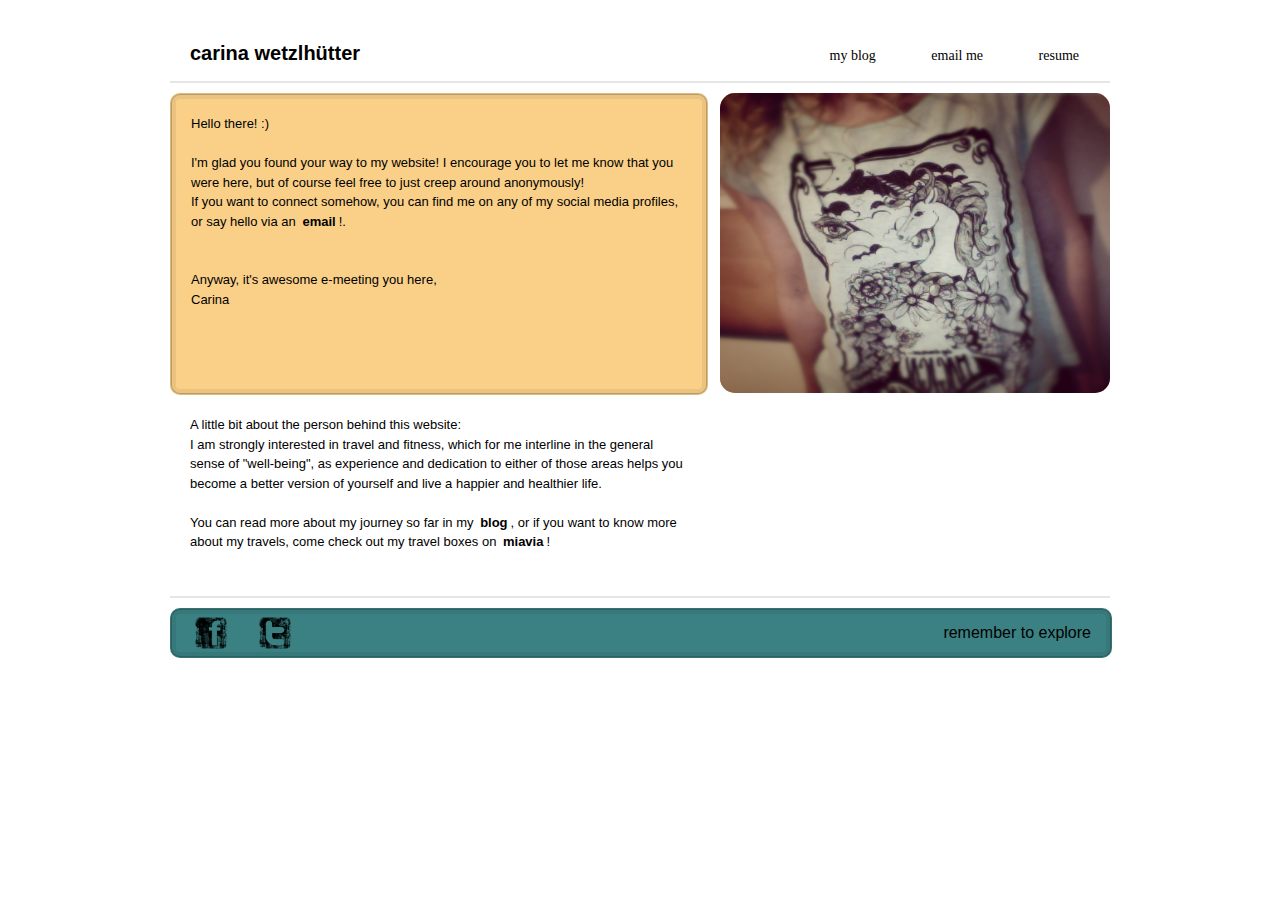
==== index.html @ 440e06f8 "shadows" ====
<html>
<head>
<title>carina wetzlhütter | personal website</title>
<link type="text/css" rel="stylesheet" href="style.css">

<script>
  (function(i,s,o,g,r,a,m){i['GoogleAnalyticsObject']=r;i[r]=i[r]||function(){
  (i[r].q=i[r].q||[]).push(arguments)},i[r].l=1*new Date();a=s.createElement(o),
  m=s.getElementsByTagName(o)[0];a.async=1;a.src=g;m.parentNode.insertBefore(a,m)
  })(window,document,'script','//www.google-analytics.com/analytics.js','ga');

  ga('create', 'UA-42148947-1', 'trackingcarina.com');
  ga('send', 'pageview');

</script>
</head>
<body>
	<header>
		<h1>carina wetzlh&uuml;tter</h1>

		<nav>
			<ul>
				<li><a href="http://trackingcarina.tumblr.com">my blog</a></li>
				<li><a href="mailto:carinawetzlhuetter@gmail.com">email me</a></li>
				<li><a href="http://at.linkedin.com/in/carinawetzlhuetter">resume</a></li>
			</ul>
		</nav>
	</header>



	<div id="container">
		
		<div id="text">
			<div class="content">
			<p>Hello there! :)</p><br>
			<p>I&apos;m glad you found your way to my website! I encourage you to let me know that you were here, but of course feel free to just creep around anonymously!<br>If you want to connect somehow, you can find me on any of my social media profiles, or say hello via an <a href="mailto:carina.wetzlhuetter@gmail.com">email</a>!.</p><br><br>
				<p>Anyway, it&apos;s awesome e-meeting you here,</p>
				<p>Carina</p>
			</div>
			
		</div>
		<div class="shadow">
		</div>

		<aside>
			<img src="images/unicorn.jpg"/>
		</aside>

		<div id="notes">
			<div class="content">
				<p>A little bit about the person behind this website:</p>
				<p>I am strongly interested in travel and fitness, which for me interline in the general sense of &quot;well-being&quot;, as experience and dedication to either of those areas helps you become a better version of yourself and live a happier and healthier life. </p><br>
				<p>You can read more about my journey so far in my <a href="http://trackingcarina.tumblr.com">blog</a>, or if you want to know more about my travels, come check out my travel boxes on <a href="http://miavia.in">miavia</a>!</p>

				

			</div>
		</div>
		<div id="special">
			
		</div>
	
	</div>
	




	<footer>
		<nav>
			<ul>
				<li><a href="https://www.facebook.com/carina.wetzlhutter"><img src="icons/facebook.png"/></a></li>
				<li><a href="https://twitter.com/trackingcarina"><img src="icons/twitter.png"/></a></li>
				<li></li>
			</ul>	
		</nav>

		<span>remember to explore
		</span>	
	</footer>
</body>
</html>
---- style.css ----
/* browser reset! */
html, body, div, span, applet, object, iframe,
h1, h2, h3, h4, h5, h6, p, blockquote, pre,
a, abbr, acronym, address, big, cite, code,
del, dfn, em, img, ins, kbd, q, s, samp,
small, strike, strong, sub, sup, tt, var,
b, u, i, center,
dl, dt, dd, ol, ul, li,
fieldset, form, label, legend,
table, caption, tbody, tfoot, thead, tr, th, td,
article, aside, canvas, details, embed, 
figure, figcaption, footer, header, hgroup, 
menu, nav, output, ruby, section, summary,
time, mark, audio, video {
	margin: 0;
	padding: 0;
	border: 0;
	font-size: 100%;
	font: inherit;
	vertical-align: baseline;
}
/* HTML5 display-role reset for older browsers */
article, aside, details, figcaption, figure, 
footer, header, hgroup, menu, nav, section {
	display: block;
}
body {
	line-height: 1;
	font-size: 13px;
}
ol, ul {
	list-style: none;
}
blockquote, q {
	quotes: none;
}
blockquote:before, blockquote:after,
q:before, q:after {
	content: '';
	content: none;
}
table {
	border-collapse: collapse;
	border-spacing: 0;
}

body {
	width: 940px;
	margin: 0 auto;
	margin-top: 1%;
	font-family: Geneva, sans-serif;
  transition:all .2s linear; 
    -o-transition:all .2s linear; 
    -moz-transition:all .2s linear; 
    -webkit-transition:all .2s linear;
}

header {
	margin-top: 30px;
	height: 48px;
	width: 940px;
	line-height: 100%;
	display: block;
	
	border-bottom: 2px solid rgba(0,0,0,0.1);
	padding-bottom: 3px;
}

	header h1 {
	font-size: 20px;
	line-height: 1;
	float: left;
	padding: 13px 20px 0 20px;
	font-color: #424242;
	font-weight: 700;
	}
	header nav {
	float: right;
	font-size: 14px;
	line-height: 1;
	margin: 19px 20px 0 0;
	font-family: 'Trebuchet MS';
	
	}
	header nav ul li {
	display: inline;
	margin-left: 30px;
	}	

	header nav ul li a {text-decoration: none; color: black;
	border-radius: 20px;
	padding: 3px 11px;
}
	
	header nav ul li a:hover 
	{background-color: #3B8183;}

	header nav ul li a:hover 
	{color: #FAD089;}


#container {
	height: 500px;
	width: 940px;
	display: block;
	margin: 10 0 10 0;
	line-height: 1.5;
	border-bottom: 2px solid rgba(0,0,0,0.1);
	padding-bottom: 3px;
}

	div aside {
	height:300px;
	width: 390px;
	float: right;
	background-color: #FF9C5B;
	display: block;
	border-radius: 15px;
	}

	div aside img {
	height: 300px;
	width: 390px;	
	border-radius: 15px;

	}

	#text {
	height: 300px;
	width: 536px;
	background-color: #FAD089;
	display: block;
	float: left;
	border: 1px solid rgba(0,0,0,0.1);
	border-radius: 10px;
	box-shadow: 0 0 0 5px rgba(0,0,0,0.06) inset,0 0 0 1px rgba(0,0,0,0.2) inset;
	}

	.shadow {
	background-position: left bottom;
	background: url(http://static.tumblr.com/njty47g/yu0leufgq/post_shadow.png) left top no-repeat;
	width: 100%;
	height: 10px;
	position: absolute;
	clear:both;
	margin-top: 300px;
	}

.content {
	position: relative;
	padding: 20px 20px 20px 20px;
	line-height: 1.6
	font-size: 12px;
}

.content a {text-decoration: none; color: black; font-weight: bold; 
	padding: 3px 3px; border-radius: 3px;}

.content a:hover {background-color: #3B8183; color: #FAD089;}

#notes {
	height: 200px;
	width: 536px;
	float: left;
		
	}

#special {
	height: 200px;
	width: 390px;
	float: right;
	text-align: center;
	margin: 0 auto;
	vertical-align: middle;
	line-height: 200px;
    font-family: "Trebuchet MS";
    font-size: 20px; 
	font-color: #424242;
	font-weight: 700;
}

footer {
	height: 48px;
	width: 940px;
	display: block;
	background-color: #3B8183;
	border-radius: 15px;‚
	font-family: 'Trebuchet MS';
	font-size: 16px;
	border: 1px solid rgba(0,0,0,0.1);
	border-radius: 10px;
	box-shadow: 0 0 0 5px rgba(0,0,0,0.06) inset,0 0 0 1px rgba(0,0,0,0.2) inset;
	margin-bottom: 30px;
}

footer nav {padding-top: 4px; float:left;}
footer nav ul li {display:inline; margin-left: 20px;}

footer nav ul li a img {height: 40px;
		width: 40px; border-radius: 10px;}

footer nav ul li a {text-decoration:none; 
	}

footer nav ul li a img:hover {background-color: #FAD089; border-radius: 10px; 
	box-shadow: 0 0 0 5px rgba(0,0,0,0.06) inset,0 0 0 1px rgba(0,0,0,0.2) inset;}

footer span {
	float: right;
	line-height: 48px;
	margin-right: 20px;
	vertical-align: middle;
}
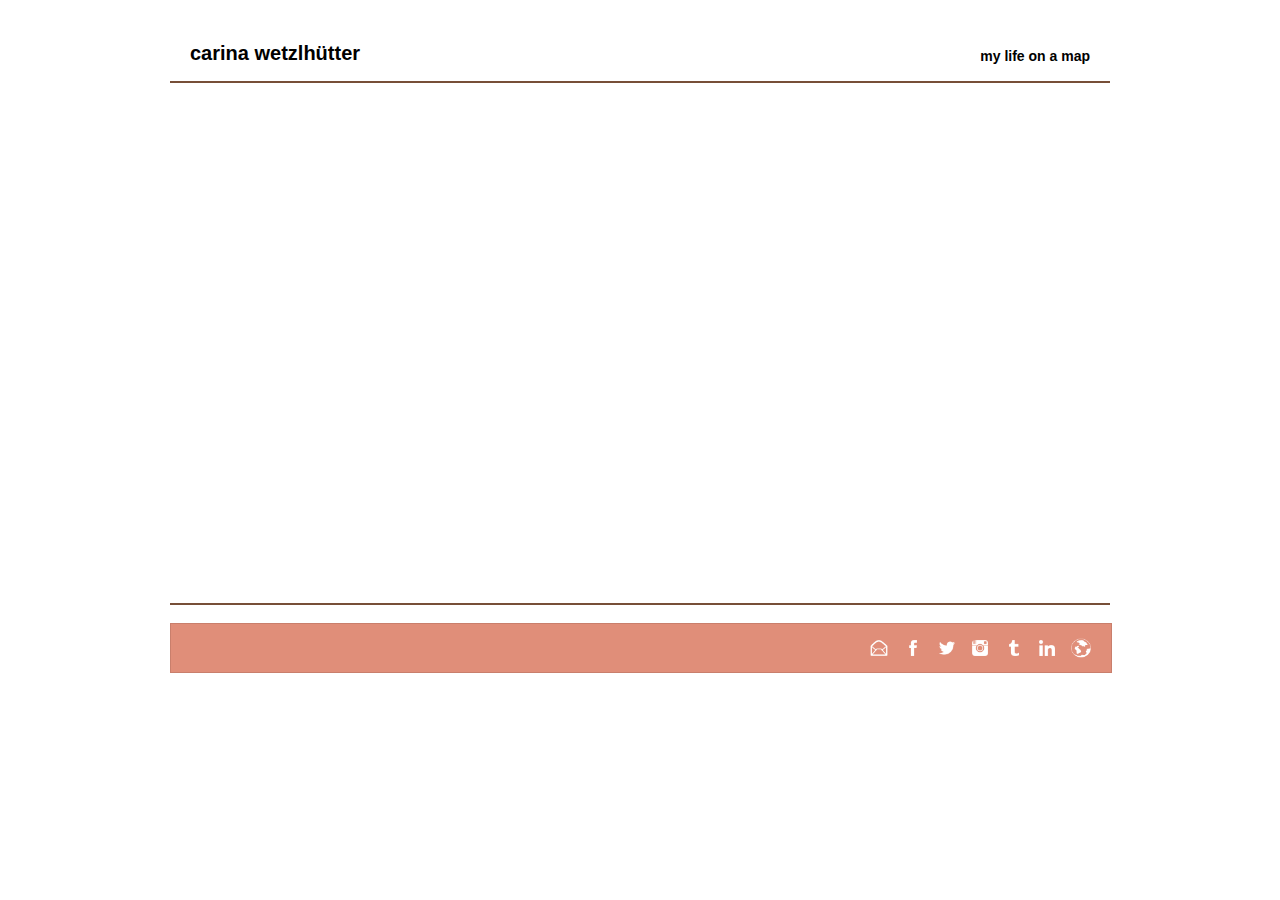
==== commit 890f9342: "the mapsite" ====
--- a/index.html
+++ b/index.html
@@ -19,47 +19,22 @@
 		<h1>carina wetzlh&uuml;tter</h1>
 
 		<nav>
-			<ul>
-				<li><a href="http://trackingcarina.tumblr.com">my blog</a></li>
-				<li><a href="mailto:carinawetzlhuetter@gmail.com">email me</a></li>
-				<li><a href="http://at.linkedin.com/in/carinawetzlhuetter">resume</a></li>
-			</ul>
+		my life on a map
 		</nav>
 	</header>
 
 
 
 	<div id="container">
-		
+		<iframe width='100%' height='500px' frameBorder='0' src='http://a.tiles.mapbox.com/v3/trackingcarina.h413bc63/mm/zoompan,zoomwheel,geocoder,share.html'></iframe>
 		<div id="text">
 			<div class="content">
-			<p>Hello there! :)</p><br>
-			<p>I&apos;m glad you found your way to my website! I encourage you to let me know that you were here, but of course feel free to just creep around anonymously!<br>If you want to connect somehow, you can find me on any of my social media profiles, or say hello via an <a href="mailto:carina.wetzlhuetter@gmail.com">email</a>!.</p><br><br>
-				<p>Anyway, it&apos;s awesome e-meeting you here,</p>
-				<p>Carina</p>
-			</div>
 			
-		</div>
-		<div class="shadow">
-		</div>
+		
+		
 
-		<aside>
-			<img src="images/unicorn.jpg"/>
-		</aside>
-
-		<div id="notes">
-			<div class="content">
-				<p>A little bit about the person behind this website:</p>
-				<p>I am strongly interested in travel and fitness, which for me interline in the general sense of &quot;well-being&quot;, as experience and dedication to either of those areas helps you become a better version of yourself and live a happier and healthier life. </p><br>
-				<p>You can read more about my journey so far in my <a href="http://trackingcarina.tumblr.com">blog</a>, or if you want to know more about my travels, come check out my travel boxes on <a href="http://miavia.in">miavia</a>!</p>
-
-				
-
-			</div>
-		</div>
-		<div id="special">
-			
-		</div>
+		
+	
 	
 	</div>
 	
@@ -68,16 +43,23 @@
 
 
 	<footer>
+		
 		<nav>
 			<ul>
+				<li><a href="mailto:carina.wetzlhuetter@gmail.com"><img src="icons/email.png"/></a></li>
 				<li><a href="https://www.facebook.com/carina.wetzlhutter"><img src="icons/facebook.png"/></a></li>
 				<li><a href="https://twitter.com/trackingcarina"><img src="icons/twitter.png"/></a></li>
+				<li><a href="https://instagram.com/trackingcarina"><img src="icons/instagram.png"/></a></li>
+				<li><a href="https://trackingcarina.tumblr.com"><img src="icons/tumblr.png"/></a></li>
+				<li><a href="https://at.linkedin.com/carinawetzlhuetter"><img src="icons/linkedin.png"/></a></li>
+				<li><a href="https://miavia.in"><img src="icons/website.png"/></a></li>
+			
+
 				<li></li>
 			</ul>	
 		</nav>
 
-		<span>remember to explore
-		</span>	
+		
 	</footer>
 </body>
 </html>
--- a/style.css
+++ b/style.css
@@ -62,7 +62,7 @@
 	line-height: 100%;
 	display: block;
 	
-	border-bottom: 2px solid rgba(0,0,0,0.1);
+	border-bottom: 2px solid #774F38;
 	padding-bottom: 3px;
 }
 
@@ -71,15 +71,17 @@
 	line-height: 1;
 	float: left;
 	padding: 13px 20px 0 20px;
-	font-color: #424242;
+	font-color: #774F38;
 	font-weight: 700;
 	}
 	header nav {
 	float: right;
 	font-size: 14px;
 	line-height: 1;
-	margin: 19px 20px 0 0;
-	font-family: 'Trebuchet MS';
+	padding: 19px 20px 0 20px;
+
+	font-color: #774F38;
+	font-weight: 700;
 	
 	}
 	header nav ul li {
@@ -87,16 +89,7 @@
 	margin-left: 30px;
 	}	
 
-	header nav ul li a {text-decoration: none; color: black;
-	border-radius: 20px;
-	padding: 3px 11px;
-}
 	
-	header nav ul li a:hover 
-	{background-color: #3B8183;}
-
-	header nav ul li a:hover 
-	{color: #FAD089;}
 
 
 #container {
@@ -105,15 +98,16 @@
 	display: block;
 	margin: 10 0 10 0;
 	line-height: 1.5;
-	border-bottom: 2px solid rgba(0,0,0,0.1);
-	padding-bottom: 3px;
+	border-bottom: 2px solid #774F38;
+	padding-bottom: 10px;
+
 }
 
+‚
 	div aside {
 	height:300px;
 	width: 390px;
-	float: right;
-	background-color: #FF9C5B;
+	
 	display: block;
 	border-radius: 15px;
 	}
@@ -128,27 +122,15 @@
 	#text {
 	height: 300px;
 	width: 536px;
-	background-color: #FAD089;
 	display: block;
 	float: left;
-	border: 1px solid rgba(0,0,0,0.1);
-	border-radius: 10px;
-	box-shadow: 0 0 0 5px rgba(0,0,0,0.06) inset,0 0 0 1px rgba(0,0,0,0.2) inset;
 	}
 
-	.shadow {
-	background-position: left bottom;
-	background: url(http://static.tumblr.com/njty47g/yu0leufgq/post_shadow.png) left top no-repeat;
-	width: 100%;
-	height: 10px;
-	position: absolute;
-	clear:both;
-	margin-top: 300px;
-	}
+	
 
 .content {
 	position: relative;
-	padding: 20px 20px 20px 20px;
+	padding: 20px 20px 10px 20px;
 	line-height: 1.6
 	font-size: 12px;
 }
@@ -183,31 +165,22 @@
 	height: 48px;
 	width: 940px;
 	display: block;
-	background-color: #3B8183;
-	border-radius: 15px;‚
-	font-family: 'Trebuchet MS';
-	font-size: 16px;
+	background-color: #E08E79;
+	
 	border: 1px solid rgba(0,0,0,0.1);
-	border-radius: 10px;
-	box-shadow: 0 0 0 5px rgba(0,0,0,0.06) inset,0 0 0 1px rgba(0,0,0,0.2) inset;
+	
+	
 	margin-bottom: 30px;
 }
 
-footer nav {padding-top: 4px; float:left;}
-footer nav ul li {display:inline; margin-left: 20px;}
-
-footer nav ul li a img {height: 40px;
-		width: 40px; border-radius: 10px;}
-
-footer nav ul li a {text-decoration:none; 
+footer nav {margin-top: 14px; float:right;}
+footer nav ul li {display:inline; 
+	margin-right: 10px; 
 	}
 
-footer nav ul li a img:hover {background-color: #FAD089; border-radius: 10px; 
-	box-shadow: 0 0 0 5px rgba(0,0,0,0.06) inset,0 0 0 1px rgba(0,0,0,0.2) inset;}
+footer nav img {height: 20px; width: 20px;}
 
-footer span {
-	float: right;
-	line-height: 48px;
-	margin-right: 20px;
-	vertical-align: middle;
+
+
+
 }
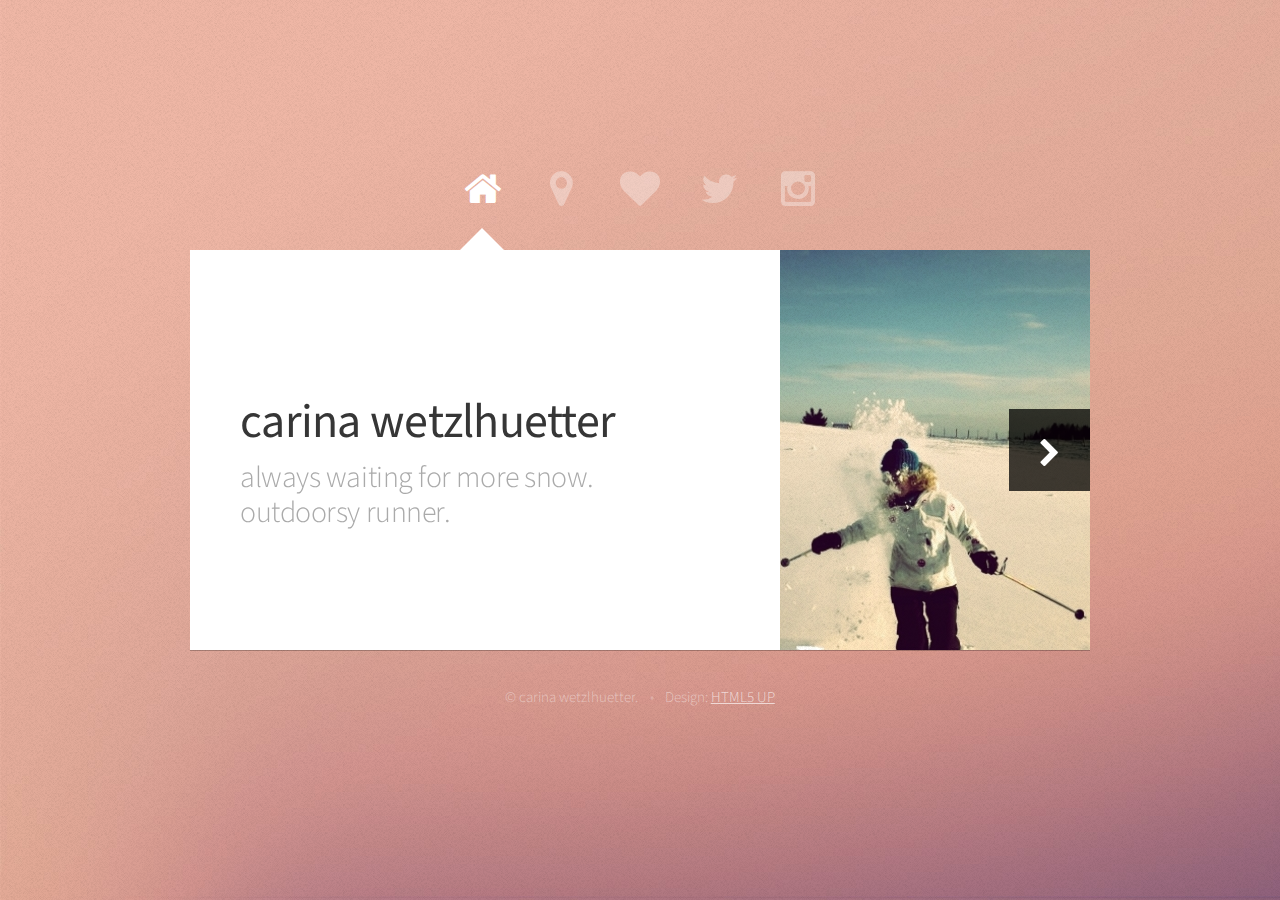
==== commit 17ab8f2f: "yay all files" ====
--- a/index.html
+++ b/index.html
@@ -1,65 +1,131 @@
-<html>
-<head>
-<title>carina wetzlhütter | personal website</title>
-<link type="text/css" rel="stylesheet" href="style.css">
-
-<script>
-  (function(i,s,o,g,r,a,m){i['GoogleAnalyticsObject']=r;i[r]=i[r]||function(){
-  (i[r].q=i[r].q||[]).push(arguments)},i[r].l=1*new Date();a=s.createElement(o),
-  m=s.getElementsByTagName(o)[0];a.async=1;a.src=g;m.parentNode.insertBefore(a,m)
-  })(window,document,'script','//www.google-analytics.com/analytics.js','ga');
-
-  ga('create', 'UA-42148947-1', 'trackingcarina.com');
-  ga('send', 'pageview');
-
-</script>
-</head>
-<body>
-	<header>
-		<h1>carina wetzlh&uuml;tter</h1>
-
-		<nav>
-		my life on a map
-		</nav>
-	</header>
-
-
-
-	<div id="container">
-		<iframe width='100%' height='500px' frameBorder='0' src='http://a.tiles.mapbox.com/v3/trackingcarina.h413bc63/mm/zoompan,zoomwheel,geocoder,share.html'></iframe>
-		<div id="text">
-			<div class="content">
-			
-		
-		
-
-		
-	
-	
-	</div>
-	
-
-
-
-
-	<footer>
-		
-		<nav>
-			<ul>
-				<li><a href="mailto:carina.wetzlhuetter@gmail.com"><img src="icons/email.png"/></a></li>
-				<li><a href="https://www.facebook.com/carina.wetzlhutter"><img src="icons/facebook.png"/></a></li>
-				<li><a href="https://twitter.com/trackingcarina"><img src="icons/twitter.png"/></a></li>
-				<li><a href="https://instagram.com/trackingcarina"><img src="icons/instagram.png"/></a></li>
-				<li><a href="https://trackingcarina.tumblr.com"><img src="icons/tumblr.png"/></a></li>
-				<li><a href="https://at.linkedin.com/carinawetzlhuetter"><img src="icons/linkedin.png"/></a></li>
-				<li><a href="https://miavia.in"><img src="icons/website.png"/></a></li>
-			
-
-				<li></li>
-			</ul>	
-		</nav>
-
-		
-	</footer>
-</body>
-</html>
+<!DOCTYPE HTML>
+<!--
+	Astral by HTML5 UP
+	html5up.net | @n33co
+	Free for personal and commercial use under the CCA 3.0 license (html5up.net/license)
+-->
+<html>
+	<head>
+		<title>carina wetzlhuetter | personal website</title>
+		<meta http-equiv="content-type" content="text/html; charset=utf-8" />
+		<meta name="carina wetzlhuetter" content="personal website about carina wetzlhuetter" />
+		<meta name="carina wetzlhuetter" content="info and contact carina wetzlhuetter" />
+		<!--[if lte IE 8]><script src="css/ie/html5shiv.js"></script><![endif]-->
+		<script>
+  (function(i,s,o,g,r,a,m){i['GoogleAnalyticsObject']=r;i[r]=i[r]||function(){
+  (i[r].q=i[r].q||[]).push(arguments)},i[r].l=1*new Date();a=s.createElement(o),
+  m=s.getElementsByTagName(o)[0];a.async=1;a.src=g;m.parentNode.insertBefore(a,m)
+  })(window,document,'script','//www.google-analytics.com/analytics.js','ga');
+
+  ga('create', 'UA-42148947-1', 'trackingcarina.com');
+  ga('send', 'pageview');
+
+</script>
+		<script src="js/jquery.min.js"></script>
+		<script src="js/skel.min.js"></script>
+		<script src="js/init.js"></script>
+		<noscript>
+			<link rel="stylesheet" href="css/skel.css" />
+			<link rel="stylesheet" href="css/style.css" />
+			<link rel="stylesheet" href="css/style-desktop.css" />
+			<link rel="stylesheet" href="css/style-noscript.css" />
+		</noscript>
+		<!--[if lte IE 8]><link rel="stylesheet" href="css/ie/v8.css" /><![endif]-->
+	</head>
+	<body>
+
+		<!-- Wrapper-->
+			<div id="wrapper">
+				
+				<!-- Nav -->
+					<nav id="nav">
+						<a href="#me" class="icon fa-home active"><span>about</span></a>
+						<a href="#work" class="icon fa-map-marker"><span>places</span></a>
+						<a href="#contact" class="icon fa-heart"><span>say hi</span></a>
+						<a href="http://www.twitter.com/trackingcarina" class="icon fa-twitter"><span>twitter</span></a>
+						<a href="http://www.instagram.com/trackingcarina" class="icon fa-instagram"><span>instagram</span></a>
+					</nav>
+
+				<!-- Main -->
+					<div id="main">
+						
+						<!-- Me -->
+							<article id="me" class="panel">
+								<header>
+									<h1>carina wetzlhuetter</h1>
+									<p>always waiting for more snow.<br>
+										outdoorsy runner.<br>  
+										</p>
+								</header>
+								<a href="#work" class="jumplink pic">
+									<span class="arrow icon fa-chevron-right"><span>where i've been</span></span>
+									<img src="images/winter.jpg" alt="carina wetzlhuetter" />
+								</a>
+							</article>
+
+						<!-- Work --> 
+							<article id="work" class="panel">
+								<header>
+									<h2>places</h2>
+								</header>
+								<p>
+									places I've been to, lived in, fell in love with. a short overview of the last few years of my life. <br>on a map.<br>
+
+									- remember to explore - 
+								</p>
+								<section>
+									<div class="row">
+										<div class="12u">
+											<a href="#" class="image fit"><iframe width='100%' height='500px' frameBorder='0' src='http://a.tiles.mapbox.com/v3/trackingcarina.h413bc63/mm/zoompan,zoomwheel,geocoder,share.html'></iframe></a>
+										</div>
+										
+								</section>
+							</article>
+
+						<!-- Contact -->
+							<article id="contact" class="panel">
+								<header>
+									<h2>say hi</h2>
+								</header>
+								<form action="#" method="post">
+									<div>
+										<div class="row">
+											<div class="6u">
+												<input type="text" name="name" placeholder="name" />
+											</div>
+											<div class="6u">
+												<input type="text" name="email" placeholder="email" />
+											</div>
+										</div>
+										<div class="row">
+											<div class="12u">
+												<input type="text" name="subject" placeholder="subject" />
+											</div>
+										</div>
+										<div class="row">
+											<div class="12u">
+												<textarea name="message" placeholder="message" rows="8"></textarea>
+											</div>
+										</div>
+										<div class="row">
+											<div class="12u">
+												<input type="submit" value="send message" />
+											</div>
+										</div>
+									</div>
+								</form>
+							</article>
+
+					</div>
+		
+				<!-- Footer -->
+					<div id="footer">
+						<ul class="copyright">
+							<li>&copy; carina wetzlhuetter.</li><li>Design: <a href="http://html5up.net">HTML5 UP</a></li>
+						</ul>
+					</div>
+		
+			</div>
+
+	</body>
+</html>--- a/css/skel.css
+++ b/css/skel.css
@@ -0,0 +1,247 @@
+/* Resets (http://meyerweb.com/eric/tools/css/reset/ | v2.0 | 20110126 | License: none (public domain)) */
+
+	html,body,div,span,applet,object,iframe,h1,h2,h3,h4,h5,h6,p,blockquote,pre,a,abbr,acronym,address,big,cite,code,del,dfn,em,img,ins,kbd,q,s,samp,small,strike,strong,sub,sup,tt,var,b,u,i,center,dl,dt,dd,ol,ul,li,fieldset,form,label,legend,table,caption,tbody,tfoot,thead,tr,th,td,article,aside,canvas,details,embed,figure,figcaption,footer,header,hgroup,menu,nav,output,ruby,section,summary,time,mark,audio,video{margin:0;padding:0;border:0;font-size:100%;font:inherit;vertical-align:baseline;}article,aside,details,figcaption,figure,footer,header,hgroup,menu,nav,section{display:block;}body{line-height:1;}ol,ul{list-style:none;}blockquote,q{quotes:none;}blockquote:before,blockquote:after,q:before,q:after{content:'';content:none;}table{border-collapse:collapse;border-spacing:0;}body{-webkit-text-size-adjust:none}
+
+/* Box Model */
+
+	*, *:before, *:after {
+		-moz-box-sizing: border-box;
+		-webkit-box-sizing: border-box;
+		box-sizing: border-box;
+	}
+
+/* Container */
+
+	.container {
+		margin-left: auto;
+		margin-right: auto;
+		
+		/* width: (containers) */
+		width: 1200px;
+	}
+
+	/* Modifiers */
+
+		/* 125% */
+			.container.\31 25\25 {
+				width: 100%;
+				
+				/* max-width: (containers * 1.25) */
+				max-width: 1500px;
+
+				/* min-width: (containers) */
+				min-width: 1200px;
+			}
+
+		/* 75% */
+			.container.\37 5\25 {
+				
+				/* width: (containers * 0.75) */
+				width: 900px;
+
+			}
+
+		/* 50% */
+			.container.\35 0\25 {
+				
+				/* width: (containers * 0.50) */
+				width: 600px;
+
+			}
+
+		/* 25% */
+			.container.\32 5\25 {
+				
+				/* width: (containers * 0.25) */
+				width: 300px;
+
+			}
+
+/* Grid */
+
+	.row {
+		border-bottom: solid 1px transparent;
+	}
+
+	.row > * {
+		float: left;
+	}
+	
+	.row:after, .row:before {
+		content: '';
+		display: block;
+		clear: both;
+		height: 0;
+	}
+	
+	.row.uniform > * > :first-child {
+		margin-top: 0;
+	}
+	
+	.row.uniform > * > :last-child {
+		margin-bottom: 0;
+	}
+
+	/* Gutters */
+
+		/* Normal */
+		
+			.row > * {
+				/* padding: (gutters.horizontal) 0 0 (gutters.vertical) */
+				padding: 40px 0 0 40px;
+			}
+
+			.row {
+				/* margin: -(gutters.horizontal) 0 -1px -(gutters.vertical) */
+				margin: -40px 0 -1px -40px;
+			}
+			
+			.row.uniform > * {
+				/* padding: (gutters.vertical) 0 0 (gutters.vertical) */
+				padding: 40px 0 0 40px;
+			}
+
+			.row.uniform {
+				/* margin: -(gutters.vertical) 0 -1px -(gutters.vertical) */
+				margin: -40px 0 -1px -40px;
+			}
+			
+		/* 200% */
+		
+			.row.\32 00\25 > * {
+				/* padding: (gutters.horizontal) 0 0 (gutters.vertical) */
+				padding: 80px 0 0 80px;
+			}
+
+			.row.\32 00\25 {
+				/* margin: -(gutters.horizontal) 0 -1px -(gutters.vertical) */
+				margin: -80px 0 -1px -80px;
+			}
+
+			.row.uniform.\32 00\25 > * {
+				/* padding: (gutters.vertical) 0 0 (gutters.vertical) */
+				padding: 80px 0 0 80px;
+			}
+
+			.row.uniform.\32 00\25 {
+				/* margin: -(gutters.vertical) 0 -1px -(gutters.vertical) */
+				margin: -80px 0 -1px -80px;
+			}
+
+		/* 150% */
+		
+			.row.\31 50\25 > * {
+				/* padding: (gutters.horizontal) 0 0 (gutters.vertical) */
+				padding: 60px 0 0 60px;
+			}
+
+			.row.\31 50\25 {
+				/* margin: -(gutters.horizontal) 0 -1px -(gutters.vertical) */
+				margin: -60px 0 -1px -60px;
+			}
+
+			.row.uniform.\31 50\25 > * {
+				/* padding: (gutters.vertical) 0 0 (gutters.vertical) */
+				padding: 60px 0 0 60px;
+			}
+
+			.row.uniform.\31 50\25 {
+				/* margin: -(gutters.vertical) 0 -1px -(gutters.vertical) */
+				margin: -60px 0 -1px -60px;
+			}
+
+		/* 50% */
+		
+			.row.\35 0\25 > * {
+				/* padding: (gutters.horizontal) 0 0 (gutters.vertical) */
+				padding: 20px 0 0 20px;
+			}
+
+			.row.\35 0\25 {
+				/* margin: -(gutters.horizontal) 0 -1px -(gutters.vertical) */
+				margin: -20px 0 -1px -20px;
+			}
+
+			.row.uniform.\35 0\25 > * {
+				/* padding: (gutters.vertical) 0 0 (gutters.vertical) */
+				padding: 20px 0 0 20px;
+			}
+
+			.row.uniform.\35 0\25 {
+				/* margin: -(gutters.vertical) 0 -1px -(gutters.vertical) */
+				margin: -20px 0 -1px -20px;
+			}
+
+		/* 25% */
+		
+			.row.\32 5\25 > * {
+				/* padding: (gutters.horizontal) 0 0 (gutters.vertical) */
+				padding: 10px 0 0 10px;
+			}
+
+			.row.\32 5\25 {
+				/* margin: -(gutters.horizontal) 0 -1px -(gutters.vertical) */
+				margin: -10px 0 -1px -10px;
+			}
+
+			.row.uniform.\32 5\25 > * {
+				/* padding: (gutters.vertical) 0 0 (gutters.vertical) */
+				padding: 10px 0 0 10px;
+			}
+
+			.row.uniform.\32 5\25 {
+				/* margin: -(gutters.vertical) 0 -1px -(gutters.vertical) */
+				margin: -10px 0 -1px -10px;
+			}
+
+		/* 0% */
+		
+			.row.\30 \25 > * {
+				padding: 0;
+			}
+
+			.row.\30 \25 {
+				margin: 0 0 -1px 0;
+			}
+
+	/* Cells */
+
+		.\31 2u, .\31 2u\24, .\31 2u\28 1\29, .\31 2u\24\28 1\29 { width: 100%; clear: none; }
+		.\31 1u, .\31 1u\24, .\31 1u\28 1\29, .\31 1u\24\28 1\29 { width: 91.6666666667%; clear: none; }
+		.\31 0u, .\31 0u\24, .\31 0u\28 1\29, .\31 0u\24\28 1\29 { width: 83.3333333333%; clear: none; }
+		.\39 u, .\39 u\24, .\39 u\28 1\29, .\39 u\24\28 1\29 { width: 75%; clear: none; }
+		.\38 u, .\38 u\24, .\38 u\28 1\29, .\38 u\24\28 1\29 { width: 66.6666666667%; clear: none; }
+		.\37 u, .\37 u\24, .\37 u\28 1\29, .\37 u\24\28 1\29 { width: 58.3333333333%; clear: none; }
+		.\36 u, .\36 u\24, .\36 u\28 1\29, .\36 u\24\28 1\29 { width: 50%; clear: none; }
+		.\35 u, .\35 u\24, .\35 u\28 1\29, .\35 u\24\28 1\29 { width: 41.6666666667%; clear: none; }
+		.\34 u, .\34 u\24, .\34 u\28 1\29, .\34 u\24\28 1\29 { width: 33.3333333333%; clear: none; }
+		.\33 u, .\33 u\24, .\33 u\28 1\29, .\33 u\24\28 1\29 { width: 25%; clear: none; }
+		.\32 u, .\32 u\24, .\32 u\28 1\29, .\32 u\24\28 1\29 { width: 16.6666666667%; clear: none; }
+		.\31 u, .\31 u\24, .\31 u\28 1\29, .\31 u\24\28 1\29 { width: 8.3333333333%; clear: none; }
+
+		.\31 2u\24 + *, .\31 2u\24\28 1\29 + *,
+		.\31 1u\24 + *, .\31 1u\24\28 1\29 + *,
+		.\31 0u\24 + *, .\31 0u\24\28 1\29 + *,
+		.\39 u\24 + *, .\39 u\24\28 1\29 + *,
+		.\38 u\24 + *, .\38 u\24\28 1\29 + *,
+		.\37 u\24 + *, .\37 u\24\28 1\29 + *,
+		.\36 u\24 + *, .\36 u\24\28 1\29 + *,
+		.\35 u\24 + *, .\35 u\24\28 1\29 + *,
+		.\34 u\24 + *, .\34 u\24\28 1\29 + *,
+		.\33 u\24 + *, .\33 u\24\28 1\29 + *,
+		.\32 u\24 + *, .\32 u\24\28 1\29 + *,
+		.\31 u\24  + *,  .\31 u\24\28 1\29 + * {
+			clear: left;
+		}
+			
+		.\-11u { margin-left: 91.6666666667% }
+		.\-10u { margin-left: 83.3333333333% }
+		.\-9u { margin-left: 75% }
+		.\-8u { margin-left: 66.6666666667% }
+		.\-7u { margin-left: 58.3333333333% }
+		.\-6u { margin-left: 50% }
+		.\-5u { margin-left: 41.6666666667% }
+		.\-4u { margin-left: 33.3333333333% }
+		.\-3u { margin-left: 25% }
+		.\-2u { margin-left: 16.6666666667% }
+		.\-1u { margin-left: 8.3333333333% }--- a/css/style.css
+++ b/css/style.css
@@ -0,0 +1,504 @@
+@charset 'UTF-8';
+@import url('http://fonts.googleapis.com/css?family=Source+Sans+Pro:300,400,300italic,400italic');
+@import url('font-awesome.min.css');
+
+/*
+	Astral by HTML5 UP
+	html5up.net | @n33co
+	Free for personal and commercial use under the CCA 3.0 license (html5up.net/license)
+*/
+
+/*********************************************************************************/
+/* Basic                                                                         */
+/*********************************************************************************/
+
+	body
+	{
+		background-image:			url('images/overlay.png'),		url('images/bg.jpg');
+		background-repeat:			repeat,							no-repeat;
+		background-size:			auto,							100% 100%;
+	}
+
+		body.is-loading *
+		{
+			-moz-transition: none !important;
+			-webkit-transition: none !important;
+			-o-transition: none !important;
+			-ms-transition: none !important;
+			transition: none !important;
+			-moz-animation: none !important;
+			-webkit-animation: none !important;
+			-o-animation: none !important;
+			-ms-animation: none !important;
+			animation: none !important;
+		}
+		
+	body,input,textarea,select
+	{
+		font-family: 'Source Sans Pro', sans-serif;
+		font-weight: 300;
+		color: #777777;
+	}
+	
+	strong, b
+	{
+		font-weight: 400;
+		color: #363636;
+	}
+
+	h1, h2, h3, h4,h5, h6
+	{
+		font-weight: 400;
+		color: #363636;
+	}
+	
+	blockquote
+	{
+		border-left: solid 0.5em #ddd;
+		padding: 1em 0 1em 2em;
+		font-style: italic;
+	}
+	
+	em, i
+	{
+		font-style: italic;
+	}
+	
+	hr
+	{
+		border: 0;
+		border-top: solid 1px #ddd;
+		padding: 1.5em 0 0 0;
+		margin: 1.75em 0 0 0;
+	}
+	
+	sub
+	{
+		position: relative;
+		top: 0.5em;
+		font-size: 0.8em;
+	}
+	
+	sup
+	{
+		position: relative;
+		top: -0.5em;
+		font-size: 0.8em;
+	}
+
+	br.clear
+	{
+		clear: both;
+	}
+	
+	p, ul, ol, dl, table, blockquote, form
+	{
+		margin-bottom: 2em;
+	}
+		
+	/* Table */
+	
+		table
+		{
+			width: 100%;
+		}
+		
+			table.default
+			{
+			}
+			
+				table.default tbody tr
+				{
+					border-bottom: solid 1px #f4f4f4;
+				}
+				
+				table.default td
+				{
+					padding: 0.5em 1em 0.5em 1em;
+				}
+				
+				table.default th
+				{
+					text-align: left;
+					font-weight: 400;
+					padding: 0.5em 1em 0.5em 1em;
+				}
+			
+				table.default thead
+				{
+					border-bottom: solid 2px #f4f4f4;
+				}
+
+	/* Form */
+
+		form
+		{
+		}
+		
+			form label
+			{
+				display: block;
+				font-weight: 400;
+				color: #363636;
+				margin: 0 0 1em 0;
+			}
+		
+			form input[type="text"],
+			form input[type="email"],
+			form input[type="password"],
+			form select,
+			form textarea
+			{
+				-webkit-appearance: none;
+				border: 0;
+				background: #f4f4f4;
+				padding: 0.75em;
+				width: 100%;
+				-moz-transition: background-color .25s ease-in-out;
+				-webkit-transition: background-color .25s ease-in-out;
+				-o-transition: background-color .25s ease-in-out;
+				-ms-transition: background-color .25s ease-in-out;
+				transition: background-color .25s ease-in-out;
+			}
+
+			form input[type="text"],
+			form input[type="email"],
+			form input[type="password"],
+			form select
+			{
+				line-height: 1.35em;
+			}
+
+			form input[type="text"]:focus,
+			form input[type="email"]:focus,
+			form input[type="password"]:focus,
+			form select:focus,
+			form textarea:focus
+			{
+				background: #f8f8f8;
+			}
+
+			form ::-webkit-input-placeholder
+			{
+				color: #999;
+			}
+
+			form :-moz-placeholder
+			{
+				color: #999;
+			}
+
+			form ::-moz-placeholder
+			{
+				color: #999;
+			}
+
+			form :-ms-input-placeholder
+			{
+				color: #999;
+			}		
+
+	/* Section/Article */
+
+		section,
+		article
+		{
+			margin-bottom: 3em;
+		}
+		
+			section > :last-child,
+			article > :last-child
+			{
+				margin-bottom: 0;
+			}
+
+			section:last-child,
+			article:last-child
+			{
+				margin-bottom: 0;
+			}
+
+		header
+		{
+		}
+		
+			header > p
+			{
+				color: #aaa;
+			}
+	
+	/* Image */
+
+		.image
+		{
+			display: inline-block;
+		}
+		
+			.image img
+			{
+				display: block;
+				width: 100%;
+			}
+
+			.image.fit
+			{
+				display: block;
+				width: 100%;
+			}
+			
+			.image.featured
+			{
+				display: block;
+				width: 100%;
+				margin: 0 0 2em 0;
+			}
+			
+			.image.left
+			{
+				float: left;
+				margin: 0 2em 2em 0;
+			}
+			
+			.image.centered
+			{
+				display: block;
+				margin: 0 0 2em 0;
+			}
+
+				.image.centered img
+				{
+					margin: 0 auto;
+					width: auto;
+				}
+
+	/* Button */	
+
+		input[type="button"],
+		input[type="submit"],
+		input[type="reset"],
+		.button
+		{
+			-webkit-appearance: none;
+			display: inline-block;
+			background-color: #222222;
+			color: #ffffff;
+			border: 0;
+			cursor: pointer;
+			outline: 0;
+			-moz-transition: background-color .25s ease-in-out;
+			-webkit-transition: background-color .25s ease-in-out;
+			-o-transition: background-color .25s ease-in-out;
+			-ms-transition: background-color .25s ease-in-out;
+			transition: background-color .25s ease-in-out;
+		}
+
+			input[type="button"]:hover,
+			input[type="submit"]:hover,
+			input[type="reset"]:hover,
+			.button:hover
+			{
+				background-color: #333333;
+			}
+			
+			input[type="button"]:active,
+			input[type="submit"]:active,
+			input[type="reset"]:active,
+			.button:active
+			{
+				background-color: #444444;
+			}
+		
+			input[type="button"].alt,
+			input[type="submit"].alt,
+			input[type="reset"].alt,
+			.button.alt
+			{
+				background-color: #777777;
+			}
+
+				input[type="button"].alt:hover,
+				input[type="submit"].alt:hover,
+				input[type="reset"].alt:hover,
+				.button.alt:hover
+				{
+					background-color: #888888;
+				}
+				
+				input[type="button"].alt:active,
+				input[type="submit"].alt:active,
+				input[type="reset"].alt:active,
+				.button.alt:active
+				{
+					background-color: #999999;
+				}
+	
+	/* List */
+	
+		ul.default
+		{
+			list-style: disc;
+			padding-left: 1em;
+		}
+		
+			ul.default li
+			{
+				padding-left: 0.5em;
+			}
+			
+		ul.actions
+		{
+		}
+		
+			ul.actions li
+			{
+				display: inline-block;
+				margin-left: 0.5em;
+			}
+			
+				ul.actions li:first-child
+				{
+					margin-left: 0;
+				}
+		
+		ol.default
+		{
+			list-style: decimal;
+			padding-left: 1.25em;
+		}
+
+			ol.default li
+			{
+				padding-left: 0.25em;
+			}
+
+/*********************************************************************************/
+/* Icons                                                                         */
+/*********************************************************************************/
+
+	.icon {
+		position: relative;
+		text-decoration: none;
+	}
+
+		.icon:before {
+			-moz-osx-font-smoothing: grayscale;
+			-webkit-font-smoothing: antialiased;
+			font-family: FontAwesome;
+			font-style: normal;
+			font-weight: normal;
+			text-transform: none !important;
+		}
+
+		.icon > .label {
+			display: none;
+		}
+		
+/*********************************************************************************/
+/* Nav                                                                           */
+/*********************************************************************************/
+	
+	#nav
+	{
+	}
+	
+		#nav a
+		{
+			position: relative;
+			display: inline-block;
+			color: #ffffff;
+			width: 1em;
+			height: 1em;
+			line-height: 0.9em;
+		}
+
+			#nav a.icon:before
+			{
+				padding-right: 0;
+			}
+		
+/*********************************************************************************/
+/* Panels                                                                        */
+/*********************************************************************************/
+
+	#main
+	{
+		position: relative;
+		overflow: hidden;
+	}
+
+	.panel
+	{
+		position: relative;
+	}
+
+	/* Me */
+	
+		#me
+		{
+		}
+		
+			#me .pic
+			{
+				position: relative;
+				display: block;
+			}
+
+				#me .pic:before
+				{
+					content: '';
+					position: absolute;
+					top: 0;
+					left: 0;
+					background: url('images/overlay.png');
+					width: 100%;
+					height: 100%;
+					z-index: 1;
+				}
+
+/*********************************************************************************/
+/* Footer                                                                        */
+/*********************************************************************************/
+
+	#footer
+	{
+		color: #ccc;
+		color: rgba(255,255,255,0.45);
+	}
+
+		#footer a
+		{
+			color: #ddd;
+			color: rgba(255,255,255,0.65);
+			-moz-transition: color .25s ease-in-out;
+			-webkit-transition: color .25s ease-in-out;
+			-o-transition: color .25s ease-in-out;
+			-ms-transition: color .25s ease-in-out;
+			transition: color .25s ease-in-out;
+		}
+		
+		#footer a:hover
+		{
+			color: rgba(255,255,255,1.0);
+		}
+		
+		#footer .copyright
+		{
+		}
+		
+			#footer .copyright li
+			{
+				display: inline-block;
+			}
+
+				#footer .copyright li:before
+				{
+					display: inline;
+					content: '\2022';
+					opacity: 0.5;
+					padding: 0 0.75em 0 0.75em;
+				}
+			
+				#footer .copyright li:first-child:before
+				{
+					display: none;
+				}--- a/css/style-desktop.css
+++ b/css/style-desktop.css
@@ -0,0 +1,341 @@
+/*
+	Astral by HTML5 UP
+	html5up.net | @n33co
+	Free for personal and commercial use under the CCA 3.0 license (html5up.net/license)
+*/
+
+/*********************************************************************************/
+/* Basic                                                                         */
+/*********************************************************************************/
+
+	html
+	{
+		min-width: 100%;
+		min-height: 100%;
+	}
+
+	body
+	{
+		width: 100%;
+		min-width: 1000px;
+		min-height: 100%;
+		overflow-y: scroll;
+		background-attachment: fixed;
+	}
+
+	body,input,textarea,select
+	{
+		font-size: 14pt;
+		line-height: 1.75em;
+	}
+	
+	h1
+	{
+		font-size: 2.4em;
+		letter-spacing: -0.015em;
+	}
+
+	h2
+	{
+		font-size: 1.8em;
+		letter-spacing: -0.015em;
+	}
+	
+	h3, h4, h5, h6
+	{
+		font-size: 1.25em;
+		letter-spacing: -0.015em;
+	}
+
+	/* Section/Article */	
+	
+		header
+		{
+			margin: 0 0 1.5em 0;
+		}
+
+			header > p
+			{
+				margin: 0.5em 0 0 0;
+			}
+
+	/* Button */
+
+		input[type="button"],
+		input[type="submit"],
+		input[type="reset"],
+		.button
+		{
+			padding: 0.7em 1.5em 0.7em 1.5em;
+		}
+
+			input[type="button"].small,
+			input[type="submit"].small,
+			input[type="reset"].small,
+			.button.small
+			{
+				font-size: 0.75em;
+			}
+			
+			input[type="button"].big,
+			input[type="submit"].big,
+			input[type="reset"].big,
+			.button.big
+			{
+				font-size: 1.25em;
+				padding: 0.5em 1.25em 0.5em 1.25em;
+			}
+			
+			input[type="button"].huge,
+			input[type="submit"].huge,
+			input[type="reset"].huge,
+			.button.huge
+			{
+				font-size: 1.5em;
+				padding: 0.5em 1.25em 0.5em 1.25em;
+			}
+	
+/*********************************************************************************/
+/* Wrapper                                                                       */
+/*********************************************************************************/
+			
+	#wrapper
+	{
+		width: 45em;
+		margin: 0 auto;
+		opacity: 0.00001;
+	}
+
+		#wrapper.tall
+		{
+			padding-bottom: 6em;
+		}
+	
+/*********************************************************************************/
+/* Nav                                                                           */
+/*********************************************************************************/
+	
+	#nav
+	{
+		text-align: center;
+		height: 4.25em;
+		cursor: default;
+	}
+	
+		#nav a
+		{
+			font-size: 2.5em;
+			margin: 0 0.25em 0 0.25em;
+			opacity: 0.35;
+			outline: 0;
+			-moz-transition: opacity .25s ease-in-out;
+			-webkit-transition: opacity .25s ease-in-out;
+			-o-transition: opacity .25s ease-in-out;
+			-ms-transition: opacity .25s ease-in-out;
+			transition: opacity .25s ease-in-out;
+		}
+
+			#nav a:before
+			{
+				font-size: 0.8em;
+			}
+
+			#nav a:after
+			{
+				content: '';
+				display: block;
+				position: absolute;
+				left: 50%;
+				bottom: -0.75em;
+				margin-left: -0.5em;
+				border-bottom: solid 0em #ffffff;
+				border-left: solid 0.5em transparent;
+				border-right: solid 0.5em transparent;
+				-moz-transition: border-bottom-width .25s ease-in-out;
+				-webkit-transition: border-bottom-width .25s ease-in-out;
+				-o-transition: border-bottom-width .25s ease-in-out;
+				-ms-transition: border-bottom-width .25s ease-in-out;
+				transition: border-bottom-width .25s ease-in-out;
+			}
+		
+			#nav a span
+			{
+				display: block;
+				position: absolute;
+				background: #222222;
+				color: #ffffff;
+				top: -2.75em;
+				font-size: 0.3em;
+				height: 2.25em;
+				line-height: 2.25em;
+				left: 50%;
+				opacity: 0;
+				-moz-transition: opacity .25s ease-in-out;
+				-webkit-transition: opacity .25s ease-in-out;
+				-o-transition: opacity .25s ease-in-out;
+				-ms-transition: opacity .25s ease-in-out;
+				transition: opacity .25s ease-in-out;
+				
+				/* Labels not wide enough? Increase its width below and set margin-left to ((width / 2) * -1) */
+				width: 5.5em;
+				margin-left: -2.75em;
+			}
+			
+				#nav a span:after
+				{
+					content: '';
+					display: block;
+					position: absolute;
+					bottom: -0.4em;
+					left: 50%;
+					margin-left: -0.6em;
+					border-top: solid 0.6em #222222;
+					border-left: solid 0.6em transparent;
+					border-right: solid 0.6em transparent;
+				}
+
+			#nav a:hover
+			{
+				opacity: 1.0;
+			}
+
+				#nav a:hover span
+				{
+					opacity: 1.0;
+				}	
+			
+			#nav a.active
+			{
+				opacity: 1.0;
+			}
+
+				#nav a.active:after
+				{
+					border-bottom-width: 0.5em;
+				}
+			
+/*********************************************************************************/
+/* Panels                                                                        */
+/*********************************************************************************/
+
+	#main
+	{
+		width: 45em;
+		background: #ffffff;
+		box-shadow: 0px 1px 0px 0px rgba(0,0,0,0.25);
+	}
+
+	.panel
+	{
+		padding: 3.5em 2.5em 3.5em 2.5em;
+		position: absolute;
+		top: 0;
+		left: 0;
+		width: 45em;
+	}
+	
+	/* Me */
+	
+		#me
+		{
+			padding: 0;
+			height: 20em;
+		}
+		
+			#me .pic
+			{
+				display: block;
+				position: absolute;
+				right: -1px;
+				top: 0;
+				height: 100%;
+				text-decoration: none;
+			}
+			
+				#me .pic img
+				{
+					position: relative;
+					display: block;
+					height: 100%;
+				}
+			
+				#me .pic .arrow
+				{
+					display: block;
+					position: absolute;
+					right: 0;
+					top: 50%;
+					margin-top: -1.375em;
+					width: 2.75em;
+					height: 2.75em;
+					background: #000;
+					background: rgba(0,0,0,0.75);
+					color: #ffffff;
+					text-align: center;
+					line-height: 2.75em;
+					font-size: 1.5em;
+					z-index: 1;
+					-moz-transition: width .15s ease-in-out, padding-right .15s ease-in-out;
+					-webkit-transition: width .15s ease-in-out, padding-right .15s ease-in-out;
+					-o-transition: width .15s ease-in-out, padding-right .15s ease-in-out;
+					-ms-transition: width .15s ease-in-out, padding-right .15s ease-in-out;
+					transition: width .15s ease-in-out, padding-right .15s ease-in-out;
+				}
+
+					#me .pic .arrow:before
+					{
+						position: relative;
+						padding-right: 0;
+						top: 0.125em;
+					}
+			
+					#me .pic .arrow span
+					{
+						display: block;
+						text-indent: -9999px;
+					}
+				
+					#me .pic:hover .arrow
+					{
+						width: 3em;
+						padding-right: 0.25em;
+					}
+			
+			#me header
+			{
+				position: absolute;
+				left: 0;
+				top: 0;
+				width: 100%;
+				height: 100%;
+				margin-left: 2.5em;
+			}
+			
+				#me header > h1
+				{
+					position: absolute;
+					left: 0;
+					bottom: 52.5%;
+					margin: 0;
+				}
+			
+				#me header > p 
+				{
+					position: absolute;
+					left: 0;
+					top: 52.5%;
+					font-size: 1.5em;
+					letter-spacing: -0.015em;
+					margin-top: 0;
+				}
+
+/*********************************************************************************/
+/* Footer                                                                        */
+/*********************************************************************************/
+
+	#footer
+	{
+		text-align: center;
+		padding: 2em 0 0 0;
+		font-size: 0.75em;
+	}--- a/css/style-noscript.css
+++ b/css/style-noscript.css
@@ -0,0 +1,62 @@
+/*
+	Astral by HTML5 UP
+	html5up.net | @n33co
+	Free for personal and commercial use under the CCA 3.0 license (html5up.net/license)
+*/
+
+/*********************************************************************************/
+/* Wrapper                                                                       */
+/*********************************************************************************/
+			
+	#wrapper
+	{
+		opacity: 1.0;
+	}
+
+/*********************************************************************************/
+/* Nav                                                                           */
+/*********************************************************************************/
+	
+	#nav
+	{
+		margin-top: 4em;
+	}
+	
+		#nav a
+		{
+			opacity: 1.0;
+		}
+
+			#nav a:before,
+			#nav a:after
+			{
+				display: none;
+			}
+		
+			#nav a span
+			{
+				top: 0;
+				opacity: 1.0;
+			}
+			
+				#nav a span:after
+				{
+					display: none;
+				}
+
+/*********************************************************************************/
+/* Panels                                                                        */
+/*********************************************************************************/
+
+	#main
+	{
+		background: none;
+		box-shadow: none;
+	}
+
+	.panel
+	{
+		position: relative;
+		background: #ffffff;
+		box-shadow: 0px 1px 0px 0px rgba(0,0,0,0.25);
+	}
--- a/css/ie/v8.css
+++ b/css/ie/v8.css
@@ -0,0 +1,57 @@
+/*
+	Astral by HTML5 UP
+	html5up.net | @n33co
+	Free for personal and commercial use under the CCA 3.0 license (html5up.net/license)
+*/
+
+/*********************************************************************************/
+/* Basic                                                                         */
+/*********************************************************************************/
+
+	body
+	{
+		background-image: url('../images/bg.jpg');
+		background-size: cover;
+		-ms-behavior: url('css/ie/backgroundsize.min.htc');
+	}
+
+	/* Section/Article */
+
+		section,
+		article
+		{
+		}
+		
+			section > .last-child,
+			article > .last-child
+			{
+				margin-bottom: 0;
+			}
+
+			section.last-child,
+			article.last-child
+			{
+				margin-bottom: 0;
+			}
+
+/*********************************************************************************/
+/* Nav                                                                           */
+/*********************************************************************************/
+	
+	#nav
+	{
+	}
+	
+		#nav a
+		{
+		}
+		
+			#nav a span
+			{
+				display: none;
+			}
+			
+			#nav a:before
+			{
+				font-size: 1.75em;
+			}